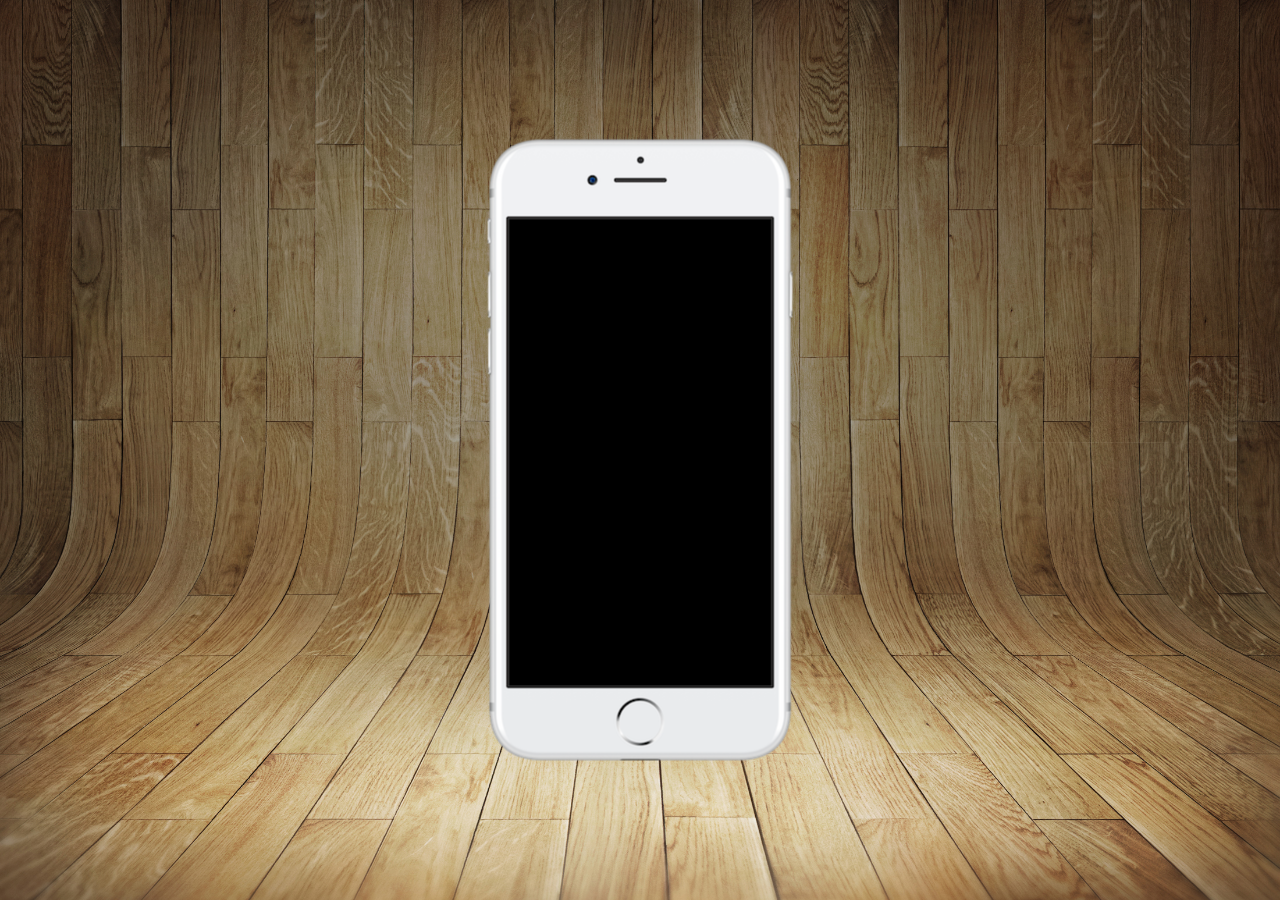
==== index.html @ d415ab97 "Atualização da página" ====
<!DOCTYPE html>
<html lang="pt-br">
<head>
    <meta charset="UTF-8">
    <meta name="viewport" content="width=device-width, initial-scale=1.0">
    <link rel="shortcut icon" href="favicon.ico" type="image/x-icon">
    <link rel="stylesheet" href="estilos/style.css">
    <title>Projeto Redes Sociais</title>
</head>
<body>
    <main>
        <section id="telefone">

        </section>
        <section id="redes-sociais">

        </section>
    </main>
</body>
</html>
---- estilos/style.css ----
@charset "UTF_8";

* {
    margin: 0px;
    padding: 0px;
    font-family: Arial, Helvetica, sans-serif;
}

html, body {
    height: 100vh;
    width: 100vw;
    background-color: black;
}

body {
    background: url('../imagens/fundo-madeira.jpg') no-repeat top center;
    background-size: cover;
    background-attachment: fixed;
}

main {
    position: relative;
    height: 100vh;
    
}

section#telefone {
    position: absolute;
    top: 50%;
    left: 50%;
    transform: translate(-50%, -50%);

    height: 627px;
    width: 311px;
    background: url('../imagens/frame-iphone.png') no-repeat;
}
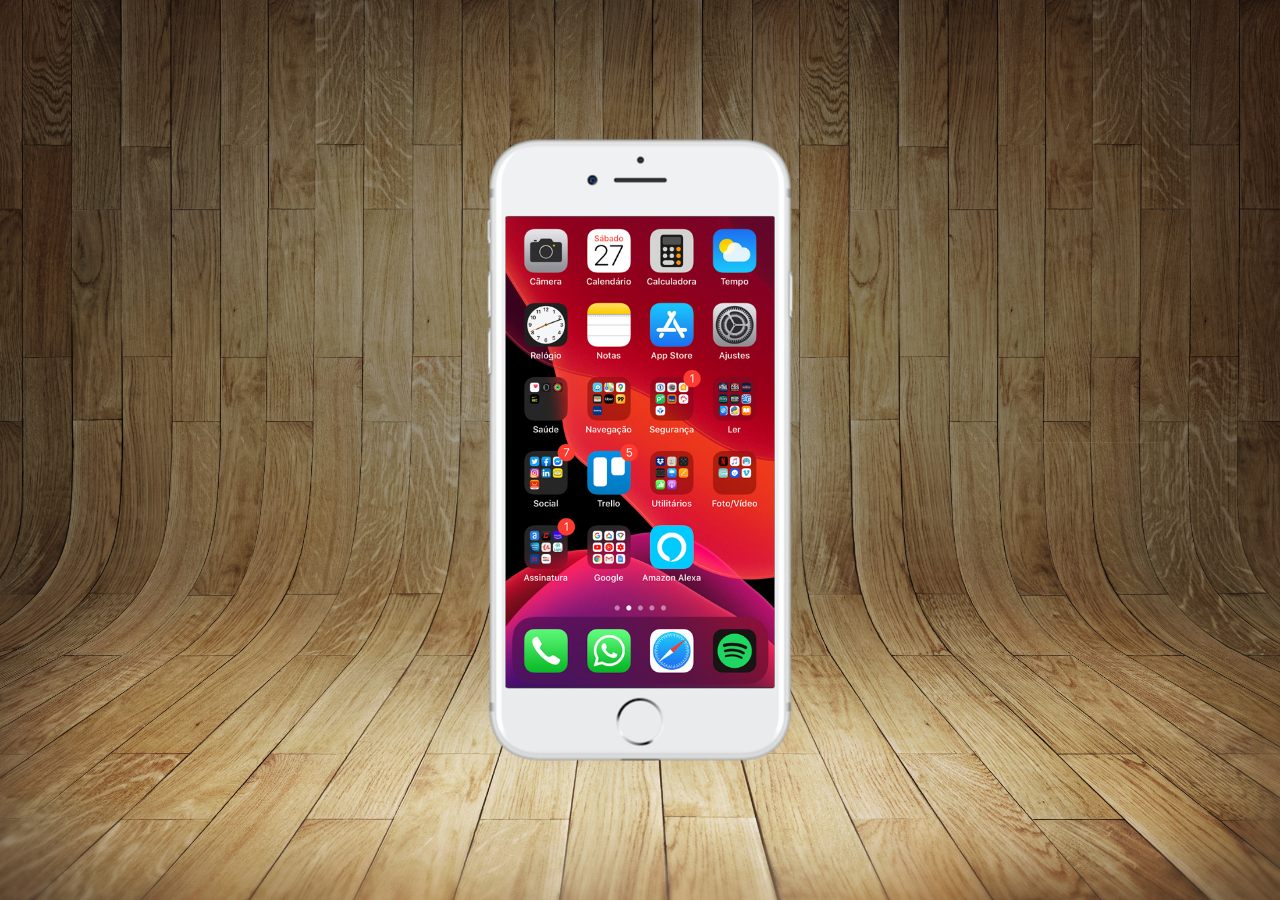
==== commit 9b39ca73: "criei a tela home" ====
--- a/index.html
+++ b/index.html
@@ -10,7 +10,7 @@
 <body>
     <main>
         <section id="telefone">
-
+            <iframe src="home.html" name="tela" id="tela" frameborder="0"></iframe>
         </section>
         <section id="redes-sociais">
 
--- a/estilos/style.css
+++ b/estilos/style.css
@@ -33,4 +33,12 @@
     height: 627px;
     width: 311px;
     background: url('../imagens/frame-iphone.png') no-repeat;
+}
+
+iframe#tela {
+    position: relative;
+    top: 80px;
+    left: 21px;
+    width: 269px;
+    height: 471px;
 }
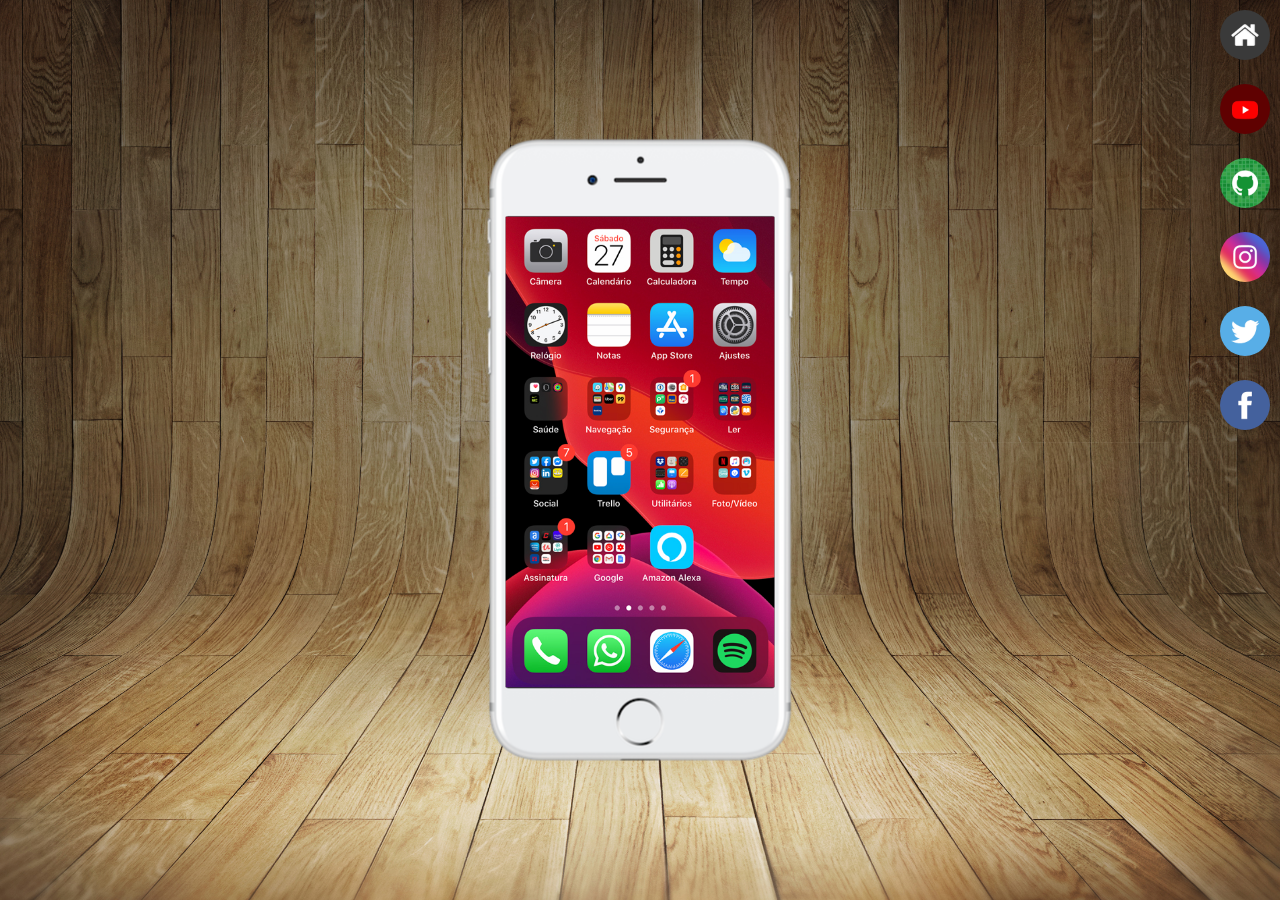
==== commit 55286a4b: "criei botoes na lateral" ====
--- a/index.html
+++ b/index.html
@@ -10,10 +10,17 @@
 <body>
     <main>
         <section id="telefone">
-            <iframe src="home.html" name="tela" id="tela" frameborder="0"></iframe>
+            <iframe src="home.html" name="tela" id="tela" frameborder="0">
+                Seu navegador não é compatível com isso.
+            </iframe>
         </section>
         <section id="redes-sociais">
-
+            <a href="#" target="tela"><img src="imagens/logo-home.jpg" alt="Home"></a><br>
+            <a href="#" target="tela"><img src="imagens/logo-youtube.jpg" alt="YouTube"></a><br>
+            <a href="#" target="tela"><img src="imagens/logo-github.jpg" alt=""></a><br>
+            <a href="#" target="tela"><img src="imagens/logo-instagram.jpg" alt="Instagram"></a><br>
+            <a href="#" target="tela"><img src="imagens/logo-twitter.jpg" alt="Twitter"></a><br>
+            <a href="#" target="tela"><img src="imagens/logo-facebook.jpg" alt="Facebook"></a>
         </section>
     </main>
 </body>
--- a/estilos/style.css
+++ b/estilos/style.css
@@ -41,4 +41,23 @@
     left: 21px;
     width: 269px;
     height: 471px;
+}
+
+section#redes-sociais {
+    text-align: right;
+}
+
+section#redes-sociais img {
+    width: 50px;
+    margin: 10px;
+    border-radius: 50%;
+    box-shadow: 2px 2px 5pz rgba(0, 0, 0, 0.400);
+    box-sizing: border-box;
+}
+
+section#redes-sociais img:hover {
+    border: 2px solid rgba(255, 255, 255, 0.637);
+    transform: translate(-3px, -3px);
+    box-shadow: 5px 5px 10px rgba(0, 0, 0, 0.600);
+    transition: transform .5s;
 }
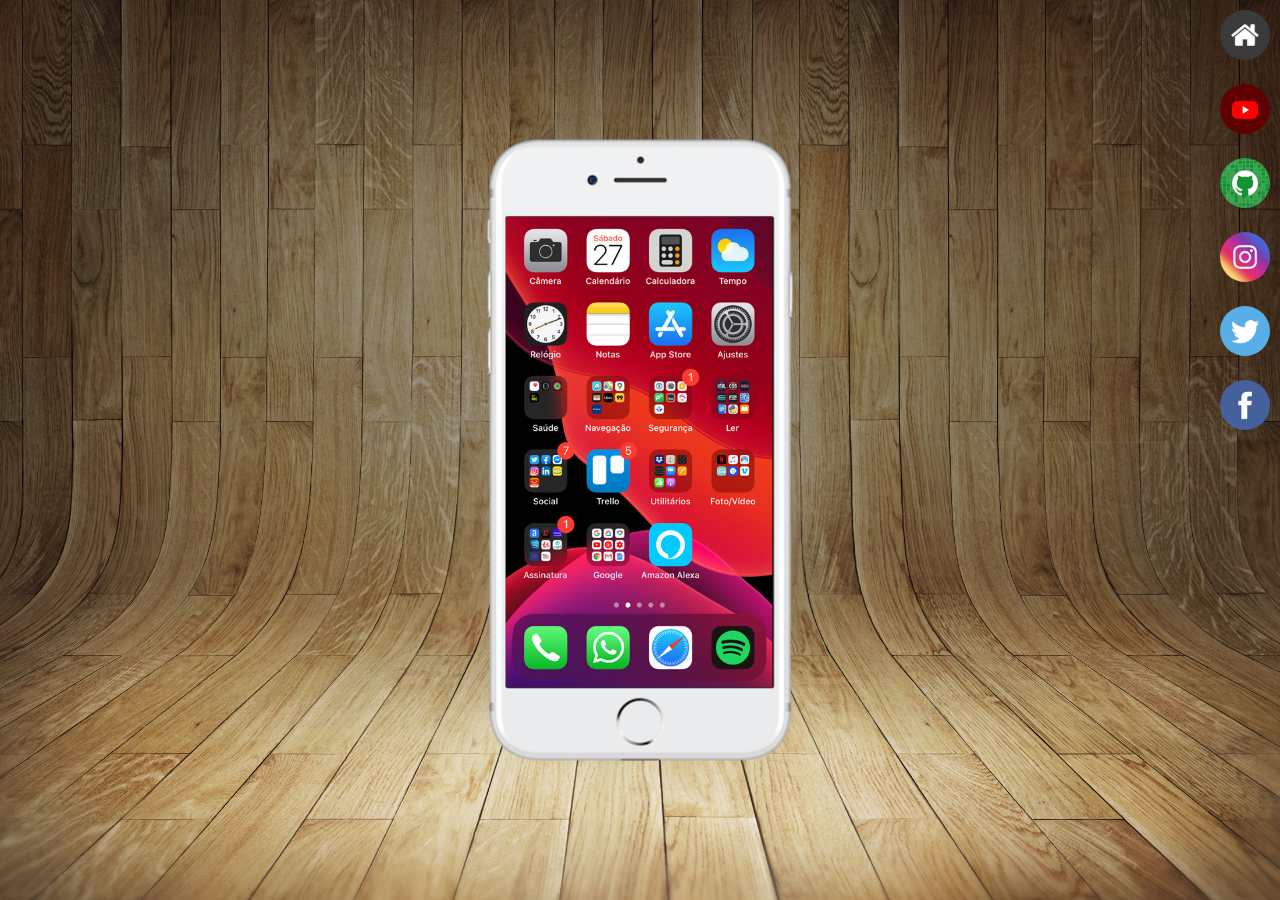
==== commit e6c4ba39: "atualizei o projeto" ====
--- a/index.html
+++ b/index.html
@@ -15,9 +15,9 @@
             </iframe>
         </section>
         <section id="redes-sociais">
-            <a href="#" target="tela"><img src="imagens/logo-home.jpg" alt="Home"></a><br>
-            <a href="#" target="tela"><img src="imagens/logo-youtube.jpg" alt="YouTube"></a><br>
-            <a href="#" target="tela"><img src="imagens/logo-github.jpg" alt=""></a><br>
+            <a href="home.html" target="tela"><img src="imagens/logo-home.jpg" alt="Home"></a><br>
+            <a href="youtube.html" target="tela"><img src="imagens/logo-youtube.jpg" alt="YouTube"></a><br>
+            <a href="github.html" target="tela"><img src="imagens/logo-github.jpg" alt=""></a><br>
             <a href="#" target="tela"><img src="imagens/logo-instagram.jpg" alt="Instagram"></a><br>
             <a href="#" target="tela"><img src="imagens/logo-twitter.jpg" alt="Twitter"></a><br>
             <a href="#" target="tela"><img src="imagens/logo-facebook.jpg" alt="Facebook"></a>
--- a/estilos/style.css
+++ b/estilos/style.css
@@ -39,7 +39,7 @@
     position: relative;
     top: 80px;
     left: 21px;
-    width: 269px;
+    width: 267px;
     height: 471px;
 }
 
